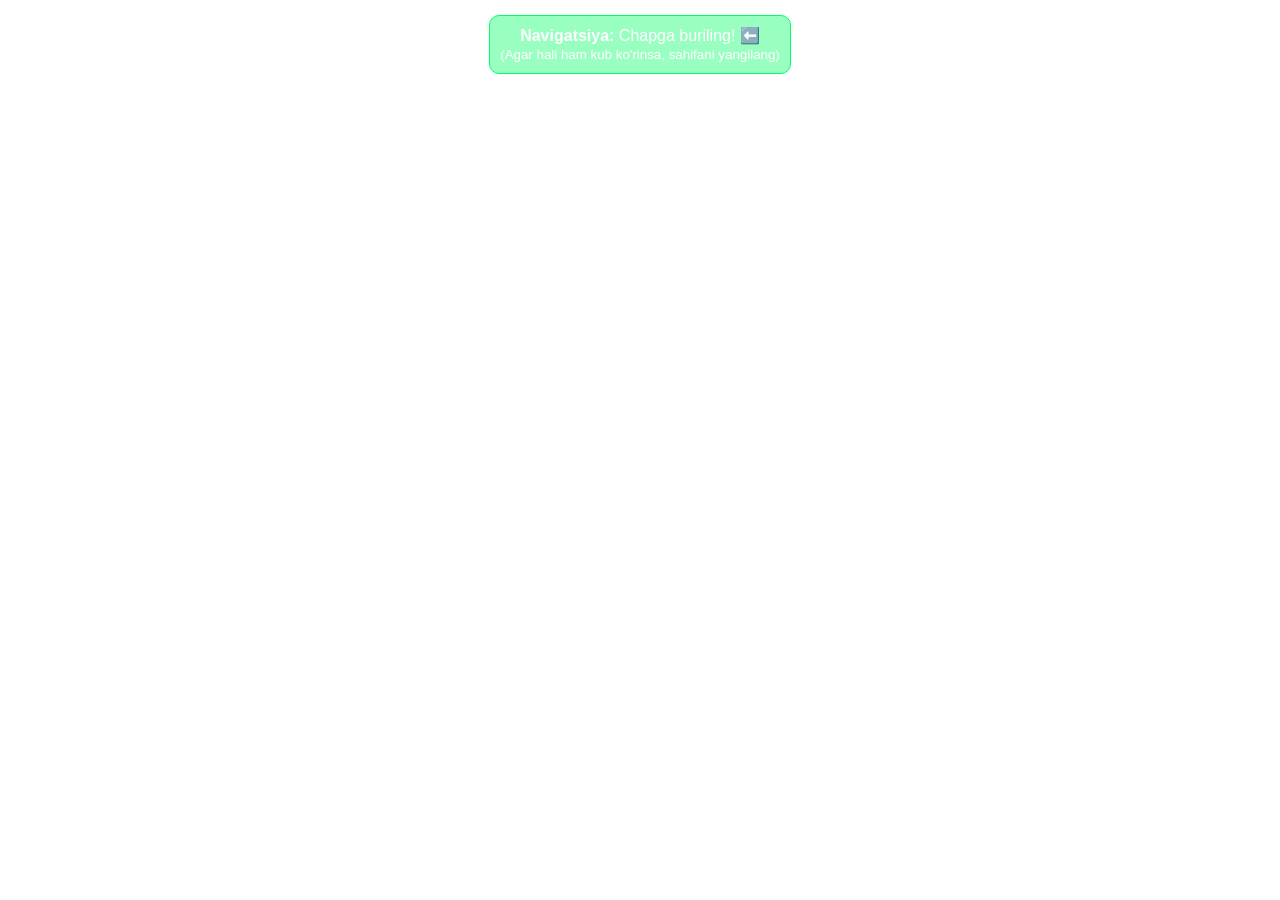
==== index.html @ 8f56cd7d "13" ====
<!DOCTYPE html>
<html>

<head>
    <meta charset="UTF-8">
    <title>AR Faqat Strelkalar</title>
    <script src="https://aframe.io/releases/1.4.2/aframe.min.js"></script>
    <style>
        body {
            margin: 0;
            overflow: hidden;
        }

        #ui {
            position: fixed;
            top: 15px;
            width: 100%;
            text-align: center;
            z-index: 10;
            color: white;
            font-family: sans-serif;
        }
    </style>
</head>

<body>

    <div id="ui">
        <div
            style="background: rgba(0,255,100,0.4); padding: 10px; border-radius: 10px; display: inline-block; border: 1px solid #00ff66;">
            <b>Navigatsiya:</b> Chapga buriling! ⬅️ <br>
            <small>(Agar hali ham kub ko'rinsa, sahifani yangilang)</small>
        </div>
    </div>

    <video id="v" autoplay playsinline muted
        style="position:fixed; top:0; left:0; width:100%; height:100%; object-fit:cover; z-index:-1;"></video>

    <a-scene vr-mode-ui="enabled: false">
        <a-entity camera look-controls position="0 1.6 0"></a-entity>

        <a-entity id="arrow-path" position="0 -1.0 0"></a-entity>
    </a-scene>

    <script>
        // 1. Kamera
        const v = document.getElementById('v');
        navigator.mediaDevices.getUserMedia({ video: { facingMode: 'environment' } })
            .then(s => { v.srcObject = s; })
            .catch(e => { alert("Kamera xatosi: " + e); });

        // 2. STRELKALAR ARRAYINI YASASH (KUBSIZ) - Balandlik -1.0m (Pastda)
        const pathGroup = document.getElementById('arrow-path');

        for (let i = 1; i <= 5; i++) {
            const arrow = document.createElement('a-entity');

            // X o'qi bo'yicha har 1 metrda chapga ketadi (-1, -2, -3...)
            arrow.setAttribute('position', `${-i} 0 0`);

            // Konus (Strelka uchi) va matn
            arrow.innerHTML = `
                <a-cone radius-bottom="0.1" radius-top="0" height="0.4" color="#00ff66" rotation="0 0 90"></a-cone>
                <a-text value="${i}m" position="0 0.4 0" align="center" scale="2 2 2" color="white"></a-text>
            `;

            pathGroup.appendChild(arrow);
        }
        console.log("Strelkalar yuklandi, kub o'chirildi.");
    </script>
</body>

</html>
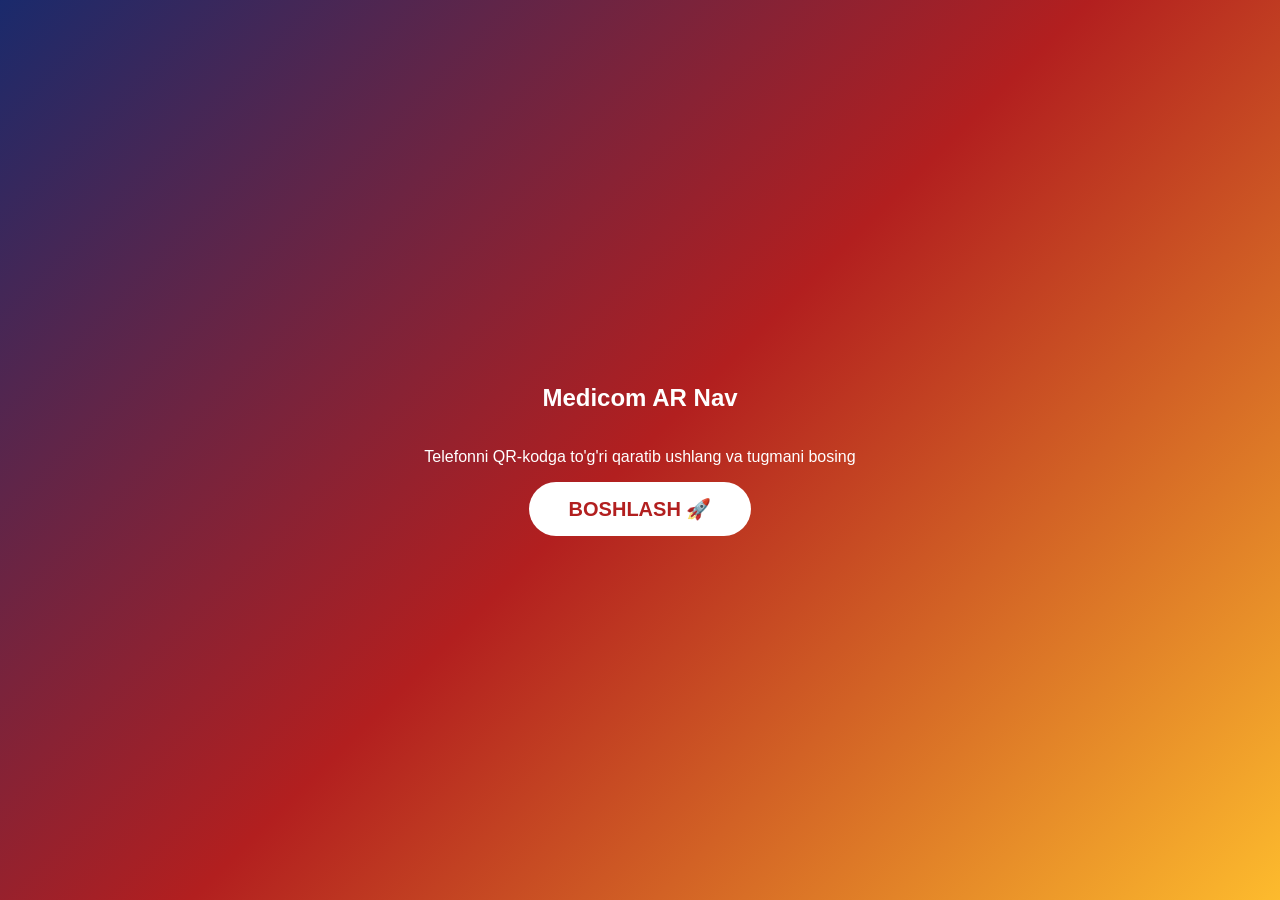
==== commit f7f845eb: "16" ====
--- a/index.html
+++ b/index.html
@@ -1,73 +1,151 @@
 <!DOCTYPE html>
-<html>
-
+<html lang="uz">
 <head>
     <meta charset="UTF-8">
-    <title>AR Faqat Strelkalar</title>
+    <meta name="viewport" content="width=device-width, initial-scale=1.0, maximum-scale=1.0, user-scalable=no">
+    <title>Medicom AR Navigator</title>
     <script src="https://aframe.io/releases/1.4.2/aframe.min.js"></script>
     <style>
-        body {
-            margin: 0;
-            overflow: hidden;
+        body { margin: 0; overflow: hidden; font-family: 'Segoe UI', sans-serif; background: #000; }
+        
+        /* 1. START SCREEN (Ruxsat olish uchun) */
+        #start-screen {
+            position: fixed; top: 0; left: 0; width: 100%; height: 100%;
+            background: linear-gradient(135deg, #1a2a6c, #b21f1f, #fdbb2d);
+            z-index: 9999; display: flex; flex-direction: column; align-items: center; justify-content: center;
+            color: white; text-align: center; padding: 20px; box-sizing: border-box;
         }
 
-        #ui {
-            position: fixed;
-            top: 15px;
-            width: 100%;
-            text-align: center;
-            z-index: 10;
-            color: white;
-            font-family: sans-serif;
+        /* 2. ROOM SELECTION (2x2 Grid) */
+        #menu-screen {
+            position: fixed; top: 0; left: 0; width: 100%; height: 100%;
+            background: rgba(0,0,0,0.8); z-index: 9998; display: none;
+            flex-direction: column; align-items: center; justify-content: center;
+        }
+
+        .grid-container {
+            display: grid; grid-template-columns: 1fr 1fr; gap: 15px; width: 90%;
+        }
+
+        .room-btn {
+            background: rgba(255, 255, 255, 0.1); border: 2px solid #fff;
+            color: white; padding: 30px 10px; border-radius: 15px;
+            font-size: 18px; font-weight: bold; cursor: pointer;
+            backdrop-filter: blur(5px); transition: 0.3s;
+        }
+
+        .room-btn:active { background: #fff; color: #000; }
+
+        /* 3. HUD (Navigatsiya paytida yozuv) */
+        #hud {
+            position: fixed; top: 20px; width: 100%; text-align: center;
+            z-index: 1000; display: none; color: white;
+        }
+
+        .status-badge {
+            background: rgba(0, 122, 255, 0.8); padding: 10px 20px;
+            border-radius: 30px; font-weight: bold; font-size: 18px;
+        }
+
+        #bg-video {
+            position: fixed; top: 0; left: 0; width: 100%; height: 100%;
+            object-fit: cover; z-index: -1;
+        }
+
+        .btn-main {
+            background: #fff; color: #b21f1f; border: none; padding: 15px 40px;
+            font-size: 20px; font-weight: bold; border-radius: 30px; cursor: pointer;
         }
     </style>
 </head>
-
 <body>
 
-    <div id="ui">
-        <div
-            style="background: rgba(0,255,100,0.4); padding: 10px; border-radius: 10px; display: inline-block; border: 1px solid #00ff66;">
-            <b>Navigatsiya:</b> Chapga buriling! ⬅️ <br>
-            <small>(Agar hali ham kub ko'rinsa, sahifani yangilang)</small>
+    <video id="bg-video" autoplay playsinline muted></video>
+
+    <div id="start-screen">
+        <h2>Medicom AR Nav</h2>
+        <p>Telefonni QR-kodga to'g'ri qaratib ushlang va tugmani bosing</p>
+        <button class="btn-main" onclick="initNavigation()">BOSHLASH 🚀</button>
+    </div>
+
+    <div id="menu-screen">
+        <h2 style="color: white; margin-bottom: 20px;">Xonani tanlang</h2>
+        <div class="grid-container">
+            <button class="room-btn" onclick="startPath('left', '1-Xona')">1-Xona<br><small>Chapda</small></button>
+            <button class="room-btn" onclick="startPath('left', '2-Xona')">2-Xona<br><small>Chapda</small></button>
+            <button class="room-btn" onclick="startPath('right', '3-Xona')">3-Xona<br><small>O'ngda</small></button>
+            <button class="room-btn" onclick="startPath('right', '4-Xona')">4-Xona<br><small>O'ngda</small></button>
         </div>
     </div>
 
-    <video id="v" autoplay playsinline muted
-        style="position:fixed; top:0; left:0; width:100%; height:100%; object-fit:cover; z-index:-1;"></video>
+    <div id="hud">
+        <div class="status-badge" id="hud-text">Manzilni tanlang</div>
+    </div>
 
     <a-scene vr-mode-ui="enabled: false">
         <a-entity camera look-controls position="0 1.6 0"></a-entity>
-
-        <a-entity id="arrow-path" position="0 -1.0 0"></a-entity>
+        
+        <a-entity id="world-root" position="0 0.6 0"></a-entity>
     </a-scene>
 
     <script>
-        // 1. Kamera
-        const v = document.getElementById('v');
-        navigator.mediaDevices.getUserMedia({ video: { facingMode: 'environment' } })
-            .then(s => { v.srcObject = s; })
-            .catch(e => { alert("Kamera xatosi: " + e); });
+        let initialHeading = 0;
+        let isHeadingLocked = false;
 
-        // 2. STRELKALAR ARRAYINI YASASH (KUBSIZ) - Balandlik -1.0m (Pastda)
-        const pathGroup = document.getElementById('arrow-path');
+        // 1. Dasturni ishga tushirish va yo'nalishni qulflash
+        async function initNavigation() {
+            // Aniq shu soniyada orientatsiyani qulflashga urinish
+            window.addEventListener('deviceorientation', captureInitialHeading, {once: true});
 
-        for (let i = 1; i <= 5; i++) {
-            const arrow = document.createElement('a-entity');
+            // Kamera va Sensor ruxsatlari
+            try {
+                const stream = await navigator.mediaDevices.getUserMedia({ video: { facingMode: 'environment' } });
+                document.getElementById('bg-video').srcObject = stream;
+                
+                if (typeof DeviceOrientationEvent.requestPermission === 'function') {
+                    await DeviceOrientationEvent.requestPermission();
+                }
 
-            // X o'qi bo'yicha har 1 metrda chapga ketadi (-1, -2, -3...)
-            arrow.setAttribute('position', `${-i} 0 0`);
+                document.getElementById('start-screen').style.display = 'none';
+                document.getElementById('menu-screen').style.display = 'flex';
+            } catch (e) {
+                alert("Kamera yoki datchik ruxsati berilmadi!");
+            }
+        }
 
-            // Konus (Strelka uchi) va matn
-            arrow.innerHTML = `
-                <a-cone radius-bottom="0.1" radius-top="0" height="0.4" color="#00ff66" rotation="0 0 90"></a-cone>
-                <a-text value="${i}m" position="0 0.4 0" align="center" scale="2 2 2" color="white"></a-text>
-            `;
+        function captureInitialHeading(event) {
+            // QR skaner qilinganda telefon qaysi tomonga qarab turgan bo'lsa, o'sha "to'g'ri" (0 nuqta)
+            initialHeading = event.webkitCompassHeading || event.alpha;
+            console.log("Anchor locked at: " + initialHeading);
+        }
 
-            pathGroup.appendChild(arrow);
+        // 2. Yo'lni chizish (Chap yoki O'ng)
+        function startPath(side, roomName) {
+            document.getElementById('menu-screen').style.display = 'none';
+            document.getElementById('hud').style.display = 'block';
+            document.getElementById('hud-text').innerText = roomName + " sari...";
+
+            const root = document.getElementById('world-root');
+            root.innerHTML = ''; // Eski strelkalarni o'chirish
+
+            // Strelkalar arrayi (5 metrga)
+            for (let i = 2; i <= 6; i++) {
+                const arrow = document.createElement('a-entity');
+                
+                // Koordinata mantiqi:
+                // side === 'left'  => X manfiy (-i)
+                // side === 'right' => X musbat (+i)
+                let posX = (side === 'left') ? -i : i;
+                let rotZ = (side === 'left') ? 90 : -90;
+
+                arrow.setAttribute('position', `${posX} 0 -1`); // -1 biroz oldinda bo'lishi uchun
+                arrow.innerHTML = `
+                    <a-cone radius-bottom="0.1" height="0.4" color="#00ff66" rotation="0 0 ${rotZ}"></a-cone>
+                    <a-text value="${i-1}m" position="0 0.4 0" align="center" scale="2 2 2" color="white"></a-text>
+                `;
+                root.appendChild(arrow);
+            }
         }
-        console.log("Strelkalar yuklandi, kub o'chirildi.");
     </script>
 </body>
-
 </html>
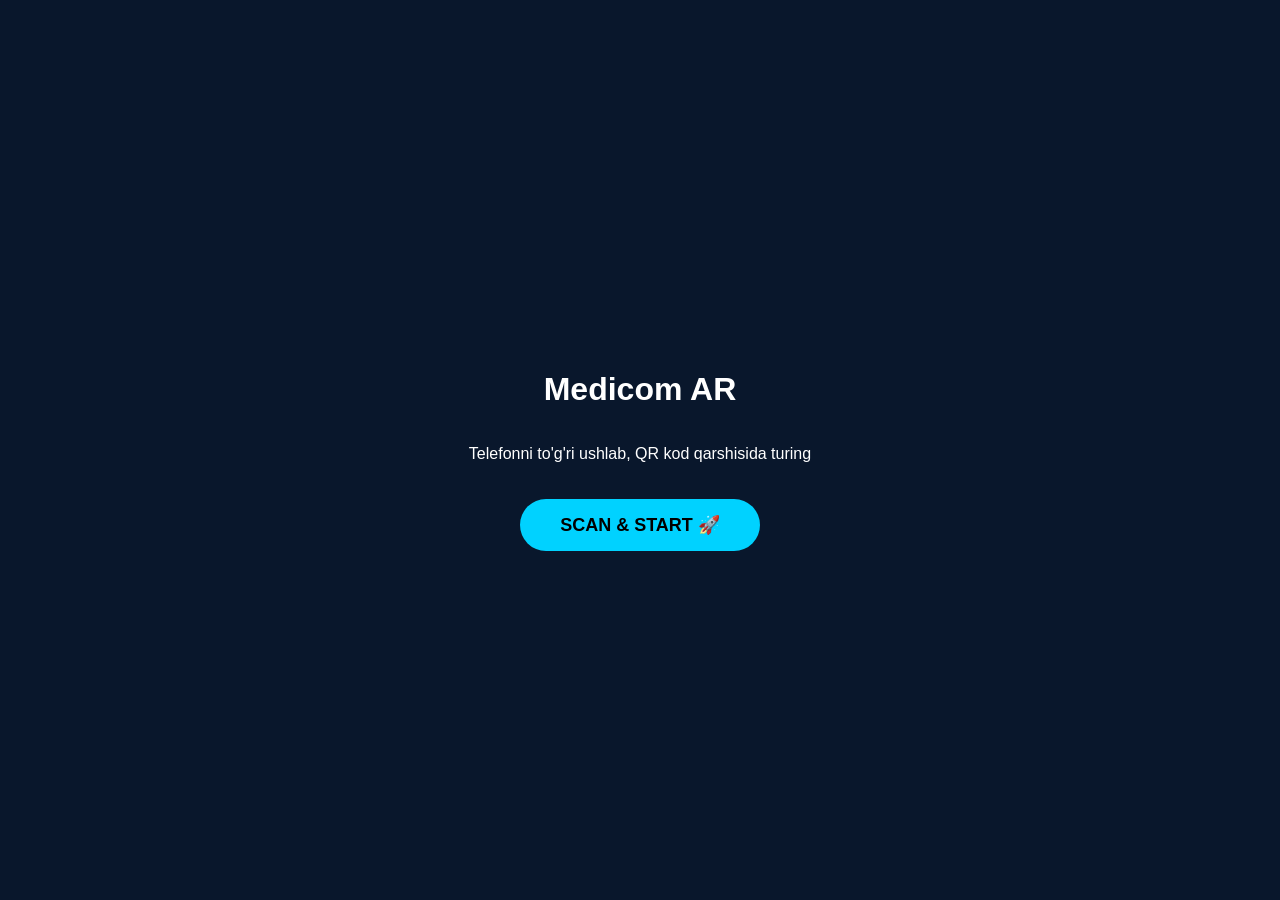
==== commit ec1ef4a5: "update" ====
--- a/index.html
+++ b/index.html
@@ -5,147 +5,44 @@
     <meta name="viewport" content="width=device-width, initial-scale=1.0, maximum-scale=1.0, user-scalable=no">
     <title>Medicom AR Navigator</title>
     <script src="https://aframe.io/releases/1.4.2/aframe.min.js"></script>
-    <style>
-        body { margin: 0; overflow: hidden; font-family: 'Segoe UI', sans-serif; background: #000; }
-        
-        /* 1. START SCREEN (Ruxsat olish uchun) */
-        #start-screen {
-            position: fixed; top: 0; left: 0; width: 100%; height: 100%;
-            background: linear-gradient(135deg, #1a2a6c, #b21f1f, #fdbb2d);
-            z-index: 9999; display: flex; flex-direction: column; align-items: center; justify-content: center;
-            color: white; text-align: center; padding: 20px; box-sizing: border-box;
-        }
-
-        /* 2. ROOM SELECTION (2x2 Grid) */
-        #menu-screen {
-            position: fixed; top: 0; left: 0; width: 100%; height: 100%;
-            background: rgba(0,0,0,0.8); z-index: 9998; display: none;
-            flex-direction: column; align-items: center; justify-content: center;
-        }
-
-        .grid-container {
-            display: grid; grid-template-columns: 1fr 1fr; gap: 15px; width: 90%;
-        }
-
-        .room-btn {
-            background: rgba(255, 255, 255, 0.1); border: 2px solid #fff;
-            color: white; padding: 30px 10px; border-radius: 15px;
-            font-size: 18px; font-weight: bold; cursor: pointer;
-            backdrop-filter: blur(5px); transition: 0.3s;
-        }
-
-        .room-btn:active { background: #fff; color: #000; }
-
-        /* 3. HUD (Navigatsiya paytida yozuv) */
-        #hud {
-            position: fixed; top: 20px; width: 100%; text-align: center;
-            z-index: 1000; display: none; color: white;
-        }
-
-        .status-badge {
-            background: rgba(0, 122, 255, 0.8); padding: 10px 20px;
-            border-radius: 30px; font-weight: bold; font-size: 18px;
-        }
-
-        #bg-video {
-            position: fixed; top: 0; left: 0; width: 100%; height: 100%;
-            object-fit: cover; z-index: -1;
-        }
-
-        .btn-main {
-            background: #fff; color: #b21f1f; border: none; padding: 15px 40px;
-            font-size: 20px; font-weight: bold; border-radius: 30px; cursor: pointer;
-        }
-    </style>
+    <link rel="stylesheet" href="style.css">
 </head>
 <body>
 
     <video id="bg-video" autoplay playsinline muted></video>
 
     <div id="start-screen">
-        <h2>Medicom AR Nav</h2>
-        <p>Telefonni QR-kodga to'g'ri qaratib ushlang va tugmani bosing</p>
-        <button class="btn-main" onclick="initNavigation()">BOSHLASH 🚀</button>
+        <h1>Medicom AR</h1>
+        <p>Telefonni to'g'ri ushlab, QR kod qarshisida turing</p>
+        <button class="btn-main" onclick="initSystem()">SCAN & START 🚀</button>
     </div>
 
-    <div id="menu-screen">
-        <h2 style="color: white; margin-bottom: 20px;">Xonani tanlang</h2>
-        <div class="grid-container">
-            <button class="room-btn" onclick="startPath('left', '1-Xona')">1-Xona<br><small>Chapda</small></button>
-            <button class="room-btn" onclick="startPath('left', '2-Xona')">2-Xona<br><small>Chapda</small></button>
-            <button class="room-btn" onclick="startPath('right', '3-Xona')">3-Xona<br><small>O'ngda</small></button>
-            <button class="room-btn" onclick="startPath('right', '4-Xona')">4-Xona<br><small>O'ngda</small></button>
+    <div id="ui-layer" style="display: none;">
+        
+        <div id="rooms-menu" class="menu-expanded">
+            <div class="menu-header" onclick="toggleMenu()">
+                <span id="current-target">Xonani tanlang</span>
+                <span id="toggle-icon">▼</span>
+            </div>
+            <div id="rooms-list" class="grid-container">
+                </div>
         </div>
-    </div>
 
-    <div id="hud">
-        <div class="status-badge" id="hud-text">Manzilni tanlang</div>
+        <div id="hud-info" style="display: none;">
+            <div class="hud-box">
+                <span id="target-name">...</span> ga borilmoqda
+            </div>
+        </div>
+
     </div>
 
     <a-scene vr-mode-ui="enabled: false">
-        <a-entity camera look-controls position="0 1.6 0"></a-entity>
-        
-        <a-entity id="world-root" position="0 0.6 0"></a-entity>
+        <a-entity id="rig" position="0 0 0">
+            <a-camera id="cam" look-controls="enabled: true;"></a-camera>
+        </a-entity>
+        <a-entity id="world-root" position="0 0.5 0"></a-entity>
     </a-scene>
 
-    <script>
-        let initialHeading = 0;
-        let isHeadingLocked = false;
-
-        // 1. Dasturni ishga tushirish va yo'nalishni qulflash
-        async function initNavigation() {
-            // Aniq shu soniyada orientatsiyani qulflashga urinish
-            window.addEventListener('deviceorientation', captureInitialHeading, {once: true});
-
-            // Kamera va Sensor ruxsatlari
-            try {
-                const stream = await navigator.mediaDevices.getUserMedia({ video: { facingMode: 'environment' } });
-                document.getElementById('bg-video').srcObject = stream;
-                
-                if (typeof DeviceOrientationEvent.requestPermission === 'function') {
-                    await DeviceOrientationEvent.requestPermission();
-                }
-
-                document.getElementById('start-screen').style.display = 'none';
-                document.getElementById('menu-screen').style.display = 'flex';
-            } catch (e) {
-                alert("Kamera yoki datchik ruxsati berilmadi!");
-            }
-        }
-
-        function captureInitialHeading(event) {
-            // QR skaner qilinganda telefon qaysi tomonga qarab turgan bo'lsa, o'sha "to'g'ri" (0 nuqta)
-            initialHeading = event.webkitCompassHeading || event.alpha;
-            console.log("Anchor locked at: " + initialHeading);
-        }
-
-        // 2. Yo'lni chizish (Chap yoki O'ng)
-        function startPath(side, roomName) {
-            document.getElementById('menu-screen').style.display = 'none';
-            document.getElementById('hud').style.display = 'block';
-            document.getElementById('hud-text').innerText = roomName + " sari...";
-
-            const root = document.getElementById('world-root');
-            root.innerHTML = ''; // Eski strelkalarni o'chirish
-
-            // Strelkalar arrayi (5 metrga)
-            for (let i = 2; i <= 6; i++) {
-                const arrow = document.createElement('a-entity');
-                
-                // Koordinata mantiqi:
-                // side === 'left'  => X manfiy (-i)
-                // side === 'right' => X musbat (+i)
-                let posX = (side === 'left') ? -i : i;
-                let rotZ = (side === 'left') ? 90 : -90;
-
-                arrow.setAttribute('position', `${posX} 0 -1`); // -1 biroz oldinda bo'lishi uchun
-                arrow.innerHTML = `
-                    <a-cone radius-bottom="0.1" height="0.4" color="#00ff66" rotation="0 0 ${rotZ}"></a-cone>
-                    <a-text value="${i-1}m" position="0 0.4 0" align="center" scale="2 2 2" color="white"></a-text>
-                `;
-                root.appendChild(arrow);
-            }
-        }
-    </script>
+    <script src="script.js"></script>
 </body>
 </html>
--- a/style.css
+++ b/style.css
@@ -0,0 +1,97 @@
+body {
+    margin: 0;
+    overflow: hidden;
+    font-family: 'Segoe UI', sans-serif;
+    background: #000;
+}
+
+/* Orqa fon video */
+#bg-video {
+    position: fixed;
+    top: 0; left: 0; width: 100%; height: 100%;
+    object-fit: cover; z-index: -1;
+}
+
+/* Boshlash ekrani */
+#start-screen {
+    position: fixed; top: 0; left: 0; width: 100%; height: 100%;
+    background: rgba(10, 25, 47, 0.95);
+    z-index: 9999;
+    display: flex; flex-direction: column;
+    align-items: center; justify-content: center;
+    color: white; text-align: center;
+}
+
+.btn-main {
+    background: #00d2ff; color: #000; border: none;
+    padding: 15px 40px; font-size: 18px; font-weight: bold;
+    border-radius: 30px; cursor: pointer; margin-top: 20px;
+}
+
+/* UI Qatlami */
+#ui-layer {
+    position: fixed; top: 0; left: 0; width: 100%; height: 100%;
+    pointer-events: none; /* Sahna bosilishi uchun */
+    z-index: 5000;
+}
+
+/* Menyu konteyneri */
+#rooms-menu {
+    position: absolute; top: 0; left: 0; width: 100%;
+    background: rgba(0, 0, 0, 0.85);
+    backdrop-filter: blur(10px);
+    transition: all 0.4s ease;
+    pointer-events: auto; /* Tugmalar ishlashi uchun */
+    border-bottom: 2px solid #00d2ff;
+    overflow: hidden;
+}
+
+/* Kengaygan holat (To'liq ekran) */
+.menu-expanded {
+    height: 100%;
+    display: flex; flex-direction: column;
+    justify-content: center;
+}
+
+/* Yig'ilgan holat (Faqat header) */
+.menu-collapsed {
+    height: 60px;
+    background: rgba(0, 0, 0, 0.6);
+}
+
+.menu-header {
+    height: 60px; display: flex;
+    align-items: center; justify-content: space-between;
+    padding: 0 20px; color: white; font-weight: bold;
+    cursor: pointer;
+}
+
+.grid-container {
+    display: grid; grid-template-columns: 1fr 1fr;
+    gap: 15px; padding: 20px;
+    max-height: 80vh; overflow-y: auto;
+}
+
+.room-btn {
+    background: rgba(255, 255, 255, 0.1);
+    border: 1px solid rgba(255, 255, 255, 0.3);
+    color: white; padding: 20px;
+    border-radius: 12px; font-size: 16px;
+    cursor: pointer; transition: 0.2s;
+}
+
+.room-btn:active { background: #00d2ff; color: black; }
+
+/* HUD Info (Pastdagi yozuv) */
+#hud-info {
+    position: absolute; bottom: 30px; width: 100%;
+    text-align: center; pointer-events: none;
+}
+
+.hud-box {
+    background: rgba(0, 210, 255, 0.8);
+    color: #000; padding: 10px 30px;
+    border-radius: 20px; font-weight: bold;
+    display: inline-block;
+    box-shadow: 0 0 15px rgba(0, 210, 255, 0.5);
+}
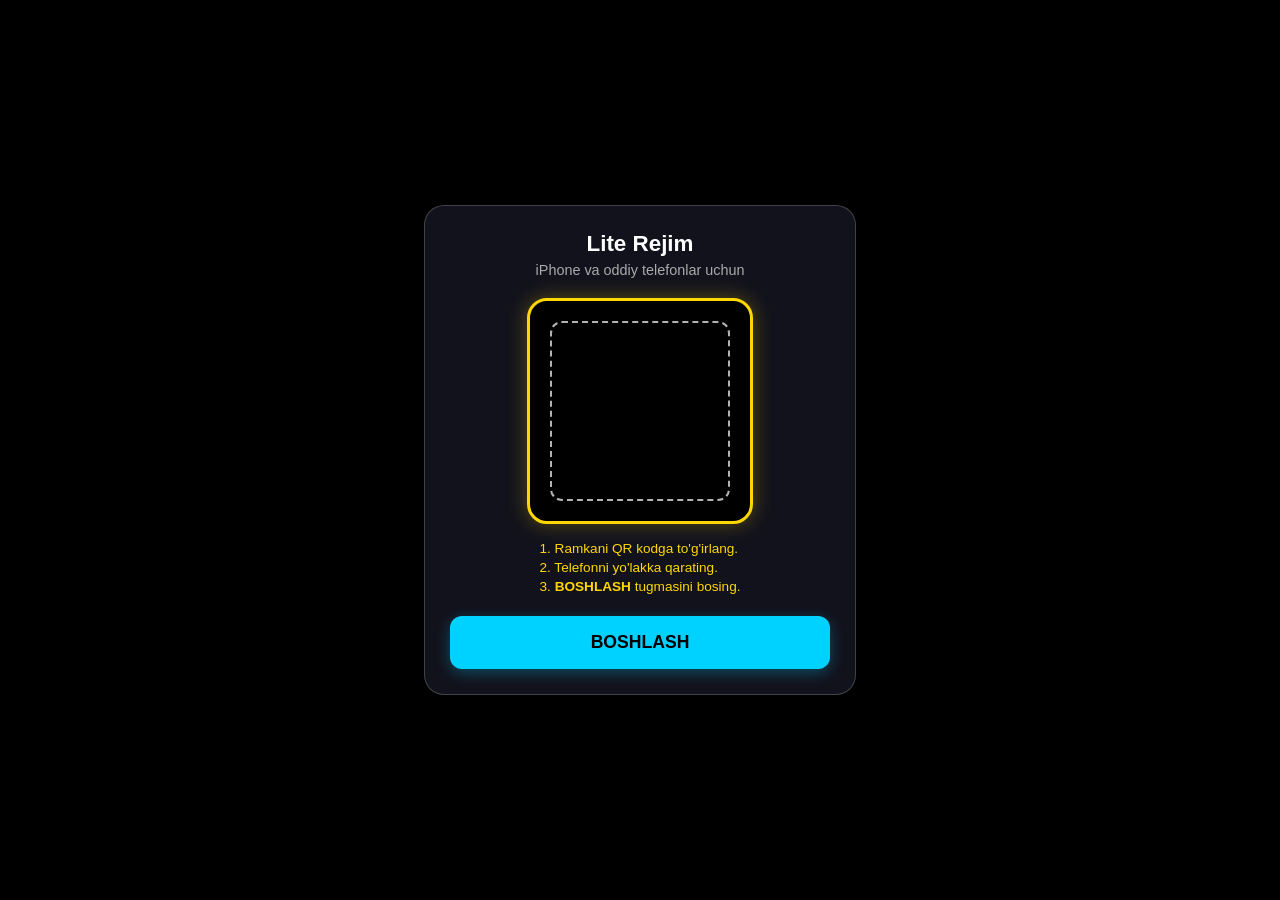
==== commit a1baaa4a: "yangilandi" ====
--- a/index.html
+++ b/index.html
@@ -2,47 +2,112 @@
 <html lang="uz">
 <head>
     <meta charset="UTF-8">
-    <meta name="viewport" content="width=device-width, initial-scale=1.0, maximum-scale=1.0, user-scalable=no">
-    <title>Medicom AR Navigator</title>
-    <script src="https://aframe.io/releases/1.4.2/aframe.min.js"></script>
-    <link rel="stylesheet" href="style.css">
+    <meta name="viewport" content="width=device-width, initial-scale=1.0">
+    <title>Tizim tekshiruvi</title>
+    <style>
+        body { background: #000; display: flex; flex-direction: column; justify-content: center; align-items: center; height: 100vh; font-family: 'Segoe UI', sans-serif; color: white; margin: 0; }
+        
+        /* Loader */
+        .loader { width: 50px; height: 50px; border: 5px solid #333; border-top: 5px solid #00d2ff; border-radius: 50%; animation: spin 1s linear infinite; margin-bottom: 20px; }
+        @keyframes spin { 0% { transform: rotate(0deg); } 100% { transform: rotate(360deg); } }
+        
+        #status { color: #888; font-size: 0.9rem; margin-top: 10px; }
+
+        /* Xatolik Oynasi (Boshida yashirin) */
+        #error-screen {
+            display: none;
+            position: fixed; top: 0; left: 0; width: 100%; height: 100%;
+            background: #0f0f0f;
+            flex-direction: column; justify-content: center; align-items: center;
+            text-align: center; padding: 30px; z-index: 10;
+        }
+        .icon-error { font-size: 4rem; margin-bottom: 20px; }
+        h2 { margin: 0 0 10px 0; color: #ff4444; }
+        p { color: #aaa; line-height: 1.5; font-size: 1.1rem; }
+    </style>
 </head>
 <body>
 
-    <video id="bg-video" autoplay playsinline muted></video>
-
-    <div id="start-screen">
-        <h1>Medicom AR</h1>
-        <p>Telefonni to'g'ri ushlab, QR kod qarshisida turing</p>
-        <button class="btn-main" onclick="initSystem()">SCAN & START 🚀</button>
+    <div id="loading-screen" style="display: flex; flex-direction: column; align-items: center;">
+        <div class="loader"></div>
+        <div id="status">Sensorlar tekshirilmoqda...</div>
     </div>
 
-    <div id="ui-layer" style="display: none;">
-        
-        <div id="rooms-menu" class="menu-expanded">
-            <div class="menu-header" onclick="toggleMenu()">
-                <span id="current-target">Xonani tanlang</span>
-                <span id="toggle-icon">▼</span>
-            </div>
-            <div id="rooms-list" class="grid-container">
-                </div>
-        </div>
-
-        <div id="hud-info" style="display: none;">
-            <div class="hud-box">
-                <span id="target-name">...</span> ga borilmoqda
-            </div>
-        </div>
-
+    <div id="error-screen">
+        <div class="icon-error">⚠️</div>
+        <h2>Datchik topilmadi</h2>
+        <p>
+            Sizning qurilmangizda <b>Giroskop</b> yoki <b>AR sensorlari</b> mavjud emas.
+            <br><br>
+            Navigatsiya ishlashi uchun zamonaviy smartfon kerak.
+        </p>
     </div>
 
-    <a-scene vr-mode-ui="enabled: false">
-        <a-entity id="rig" position="0 0 0">
-            <a-camera id="cam" look-controls="enabled: true;"></a-camera>
-        </a-entity>
-        <a-entity id="world-root" position="0 0.5 0"></a-entity>
-    </a-scene>
+    <script>
+        const params = window.location.search;
+        const statusDiv = document.getElementById('status');
+        const loadingScreen = document.getElementById('loading-screen');
+        const errorScreen = document.getElementById('error-screen');
 
-    <script src="script.js"></script>
+        function redirect(mode) {
+            statusDiv.innerText = (mode === 'ar' ? "Pro (Yurish)" : "Lite (Aylanish)") + " rejimi yuklanmoqda...";
+            setTimeout(() => {
+                window.location.replace(mode + "/index.html" + params);
+            }, 500);
+        }
+
+        async function detectSensorsAndRedirect() {
+            
+            // 1-BOSQICH: YURISHNI SEZADIMI? (6DoF / WebXR)
+            // Bu odatda kuchli Androidlar uchun true beradi.
+            // iPhone (hozircha) WebXR ni to'liq qo'llamagani uchun false beradi.
+            let supportsWalking = false;
+
+            if ('xr' in navigator) {
+                try {
+                    // "immersive-ar" bu - yurish, joy o'zgarishini kuzatish rejimi
+                    supportsWalking = await navigator.xr.isSessionSupported('immersive-ar');
+                } catch (e) {
+                    console.log("WebXR check failed");
+                }
+            }
+
+            if (supportsWalking) {
+                // Agar yurishni sezsa -> PRO
+                redirect('ar');
+                return;
+            }
+
+            // 2-BOSQICH: FAQAT AYLANISHNI SEZADIMI? (3DoF / Gyroscope)
+            // iPhone va oddiy Androidlar shu yerga tushadi.
+            // Biz "DeviceOrientationEvent" bor-yo'qligini tekshiramiz.
+            
+            // Eslatma: Ba'zi kompyuterlarda ham bu object bo'lishi mumkin, lekin datchik ishlamaydi.
+            // Lekin mobil brauzerlarning 99% ida bu mavjud.
+            let supportsRotation = false;
+
+            if (window.DeviceOrientationEvent) {
+                supportsRotation = true;
+            }
+
+            if (supportsRotation) {
+                // Agar faqat aylanishni sezsa -> LITE
+                redirect('lite');
+                return;
+            }
+
+            // 3-BOSQICH: HECH QAYSISI YO'Q (Noutbuk yoki juda eski telefon)
+            showError();
+        }
+
+        function showError() {
+            loadingScreen.style.display = 'none';
+            errorScreen.style.display = 'flex';
+        }
+
+        // Tekshiruvni boshlash
+        detectSensorsAndRedirect();
+
+    </script>
 </body>
 </html>
